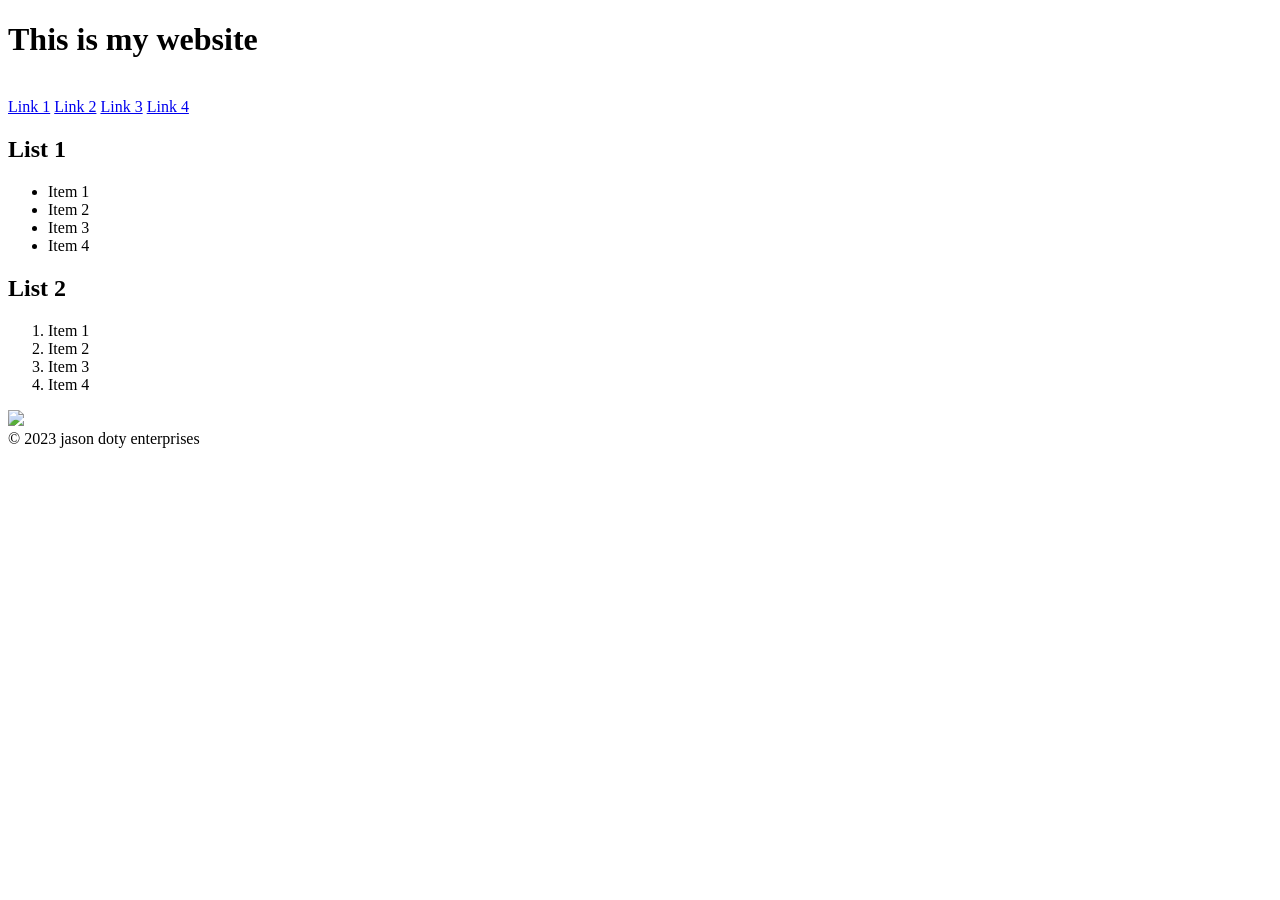
==== HTML/Assignment/04-marking-up-a-letter/index.html @ 47fd19f7 "fourth commit" ====
<!-- create document (start with a bang!) -->
<!DOCTYPE html>
<html lang="en">
<head>
    <meta charset="UTF-8">
    <meta name="viewport" content="width=device-width, initial-scale=1.0">
    <title>Mock Website</title>
</head>
<body>
    <!-- header area header -->
    <header>
        <h1>This is my website</h1>
        <br>
        <nav>
            <!-- this is my navigation area -->
            <a href="#">Link 1</a>
            <a href="#">Link 2</a>
            <a href="#">Link 3</a>
            <a href="#">Link 4</a>
        </nav>
    </header>
    <main>
        <h2>List 1</h2>
        <ul>
            <li>Item 1</li>
            <li>Item 2</li>
            <li>Item 3</li>
            <li>Item 4</li>

        </ul>
        <h2>List 2</h2>
        <ol>
            <li>Item 1</li>
            <li>Item 2</li>
            <li>Item 3</li>
            <li>Item 4</li>
        </ol>
        <img src="/download (1).jpeg">
    </main>
    <footer>
        &copy 2023 jason doty enterprises
    </footer>
    
</body>
</html>
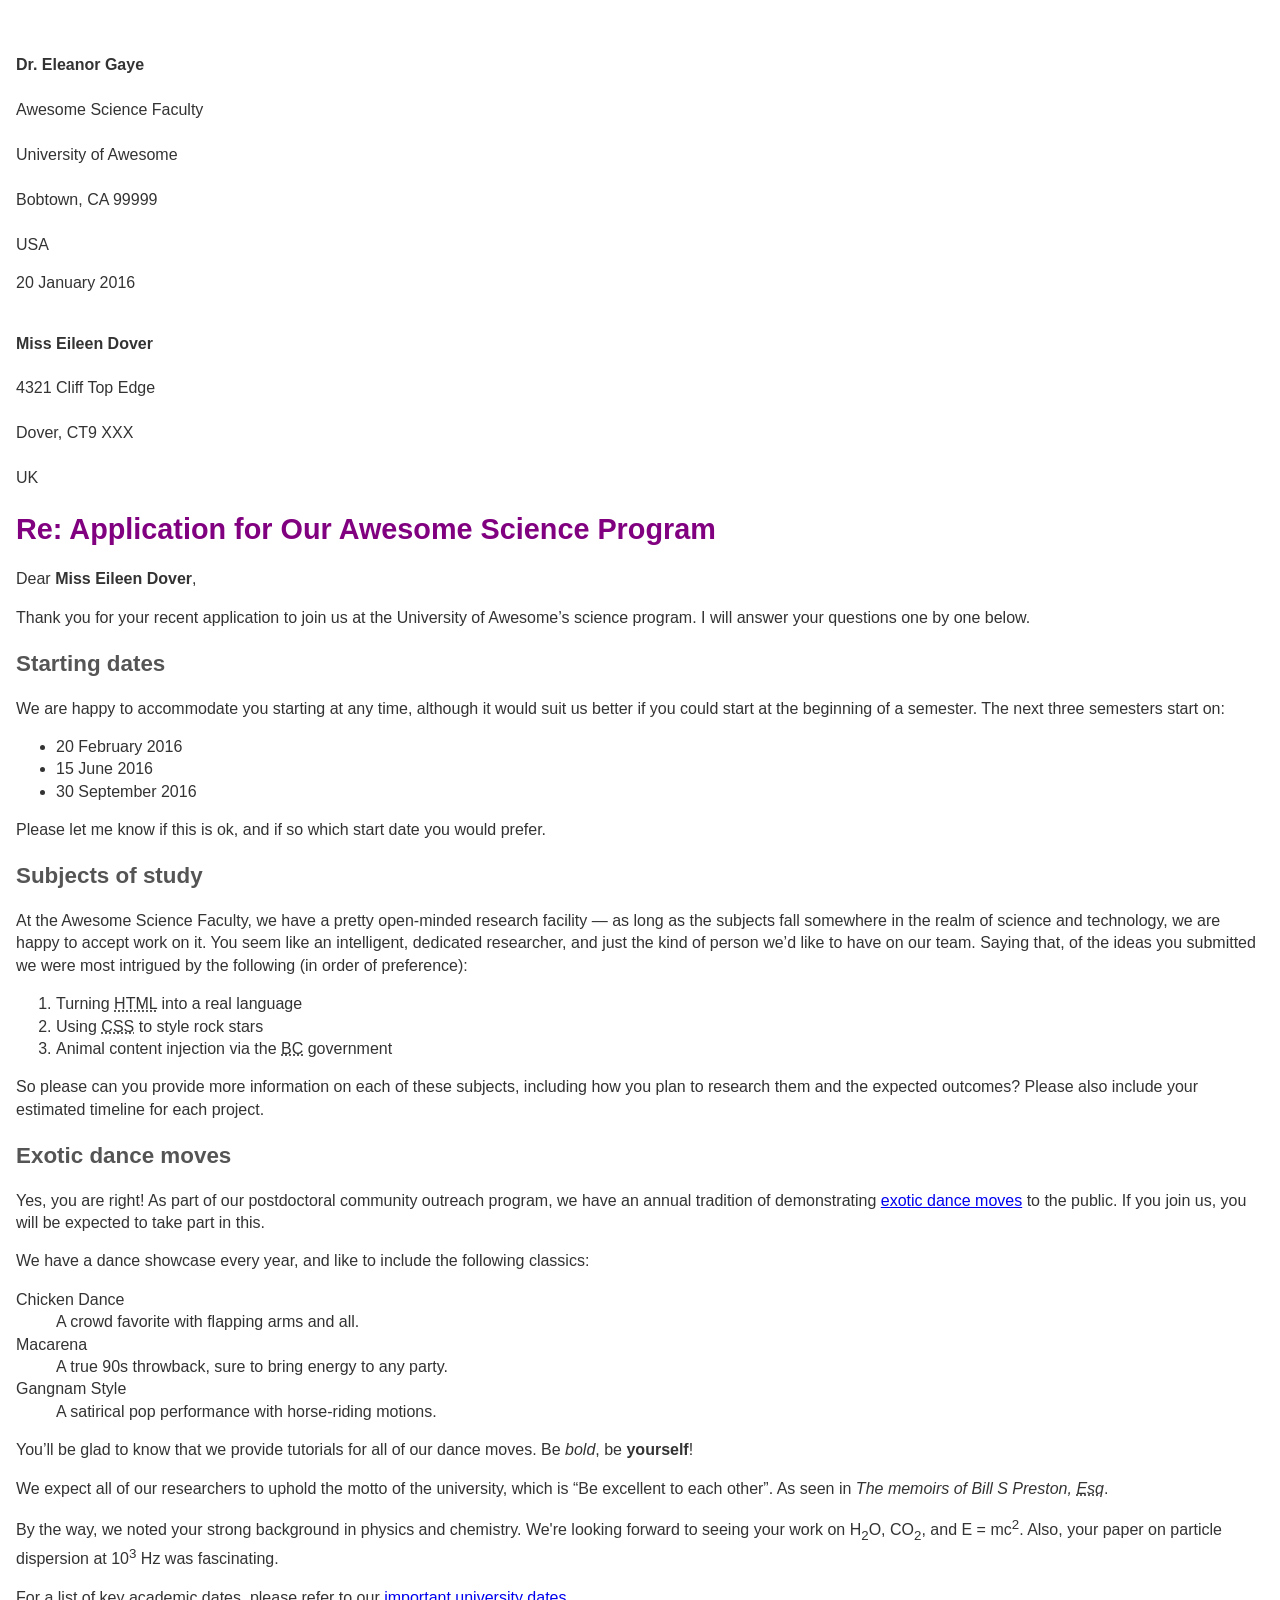
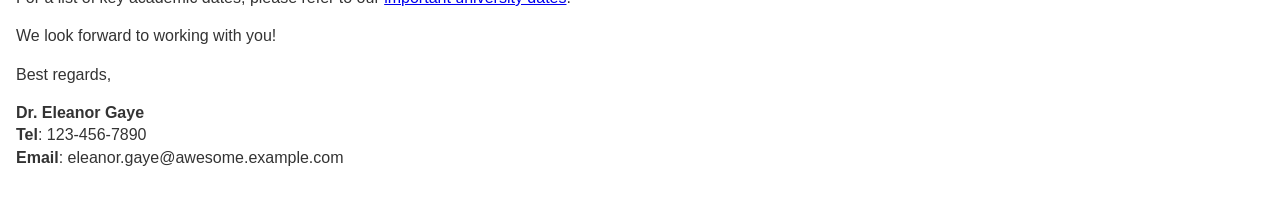
==== commit 587d63d6: "finished" ====
--- a/HTML/Assignment/04-marking-up-a-letter/index.html
+++ b/HTML/Assignment/04-marking-up-a-letter/index.html
@@ -1,45 +1,121 @@
-<!-- create document (start with a bang!) -->
 <!DOCTYPE html>
 <html lang="en">
 <head>
-    <meta charset="UTF-8">
-    <meta name="viewport" content="width=device-width, initial-scale=1.0">
-    <title>Mock Website</title>
+  <meta charset="utf-8">
+  <meta name="author" content="Dr. Eleanor Gaye">
+  <title>Letter to Miss Eileen Dover</title>
+  <style>
+    body {
+      background-color: #fff;
+      color: #333;
+      font: 1em / 1.4 Helvetica Neue, Helvetica, Arial, sans-serif;
+      padding: 1em;
+      margin: 0;
+    }
+
+    h1 {
+      font-size: 1.8em;
+      color: purple;
+    }
+
+    h2 {
+      font-size: 1.4em;
+      color: #555;
+    }
+
+    address {
+      font-style: normal;
+      white-space: pre-line;
+    }
+  </style>
 </head>
 <body>
-    <!-- header area header -->
-    <header>
-        <h1>This is my website</h1>
-        <br>
-        <nav>
-            <!-- this is my navigation area -->
-            <a href="#">Link 1</a>
-            <a href="#">Link 2</a>
-            <a href="#">Link 3</a>
-            <a href="#">Link 4</a>
-        </nav>
-    </header>
-    <main>
-        <h2>List 1</h2>
-        <ul>
-            <li>Item 1</li>
-            <li>Item 2</li>
-            <li>Item 3</li>
-            <li>Item 4</li>
 
-        </ul>
-        <h2>List 2</h2>
-        <ol>
-            <li>Item 1</li>
-            <li>Item 2</li>
-            <li>Item 3</li>
-            <li>Item 4</li>
-        </ol>
-        <img src="/download (1).jpeg">
-    </main>
-    <footer>
-        &copy 2023 jason doty enterprises
-    </footer>
-    
+  <!-- Sender's address -->
+  <p class="sender-column">
+    <address>
+      <strong>Dr. Eleanor Gaye</strong><br>
+      Awesome Science Faculty<br>
+      University of Awesome<br>
+      Bobtown, CA 99999<br>
+      USA
+    </address>
+  </p>
+
+  <!-- Date -->
+  <p class="sender-column">
+    <time datetime="2016-01-20">20 January 2016</time>
+  </p>
+
+  <!-- Recipient's address -->
+  <address>
+    <strong>Miss Eileen Dover</strong><br>
+    4321 Cliff Top Edge<br>
+    Dover, CT9 XXX<br>
+    UK
+  </address>
+
+  <!-- Letter heading -->
+  <h1>Re: Application for Our Awesome Science Program</h1>
+
+  <p>Dear <strong>Miss Eileen Dover</strong>,</p>
+
+  <p>Thank you for your recent application to join us at the University of Awesome’s science program. I will answer your questions one by one below.</p>
+
+  <!-- Start dates -->
+  <h2>Starting dates</h2>
+  <p>We are happy to accommodate you starting at any time, although it would suit us better if you could start at the beginning of a semester. The next three semesters start on:</p>
+  <ul>
+    <li><time datetime="2016-02-20">20 February 2016</time></li>
+    <li><time datetime="2016-06-15">15 June 2016</time></li>
+    <li><time datetime="2016-09-30">30 September 2016</time></li>
+  </ul>
+
+  <p>Please let me know if this is ok, and if so which start date you would prefer.</p>
+
+  <!-- Subjects of study -->
+  <h2>Subjects of study</h2>
+  <p>At the Awesome Science Faculty, we have a pretty open-minded research facility — as long as the subjects fall somewhere in the realm of science and technology, we are happy to accept work on it. You seem like an intelligent, dedicated researcher, and just the kind of person we’d like to have on our team. Saying that, of the ideas you submitted we were most intrigued by the following (in order of preference):</p>
+  <ol>
+    <li>Turning <abbr title="HyperText Markup Language">HTML</abbr> into a real language</li>
+    <li>Using <abbr title="Cascading Style Sheets">CSS</abbr> to style rock stars</li>
+    <li>Animal content injection via the <abbr title="British Columbia">BC</abbr> government</li>
+  </ol>
+
+  <p>So please can you provide more information on each of these subjects, including how you plan to research them and the expected outcomes? Please also include your estimated timeline for each project.</p>
+
+  <!-- Exotic dance moves -->
+  <h2>Exotic dance moves</h2>
+  <p>Yes, you are right! As part of our postdoctoral community outreach program, we have an annual tradition of demonstrating <a href="http://www.example.com" title="Dr Gaye's exotic dance research">exotic dance moves</a> to the public. If you join us, you will be expected to take part in this.</p>
+
+  <p>We have a dance showcase every year, and like to include the following classics:</p>
+  <dl>
+    <dt>Chicken Dance</dt>
+    <dd>A crowd favorite with flapping arms and all.</dd>
+    <dt>Macarena</dt>
+    <dd>A true 90s throwback, sure to bring energy to any party.</dd>
+    <dt>Gangnam Style</dt>
+    <dd>A satirical pop performance with horse-riding motions.</dd>
+  </dl>
+
+  <p>You’ll be glad to know that we provide tutorials for all of our dance moves. Be <em>bold</em>, be <strong>yourself</strong>!</p>
+
+  <!-- Science reference -->
+  <p>We expect all of our researchers to uphold the motto of the university, which is <q>Be excellent to each other</q>. As seen in <cite>The memoirs of Bill S Preston, <abbr title="Esquire">Esq</abbr></cite>.</p>
+
+  <!-- Math and chemistry sub/superscripts -->
+  <p>By the way, we noted your strong background in physics and chemistry. We're looking forward to seeing your work on H<sub>2</sub>O, CO<sub>2</sub>, and E = mc<sup>2</sup>. Also, your paper on particle dispersion at 10<sup>3</sup> Hz was fascinating.</p>
+
+  <p>For a list of key academic dates, please refer to our <a href="http://www.example.com" title="table of awesome university important dates">important university dates</a>.</p>
+
+  <p>We look forward to working with you!</p>
+
+  <p>Best regards,</p>
+
+  <p><strong>Dr. Eleanor Gaye</strong><br>
+    <strong>Tel</strong>: 123-456-7890<br>
+    <strong>Email</strong>: eleanor.gaye@awesome.example.com
+  </p>
+
 </body>
 </html>
